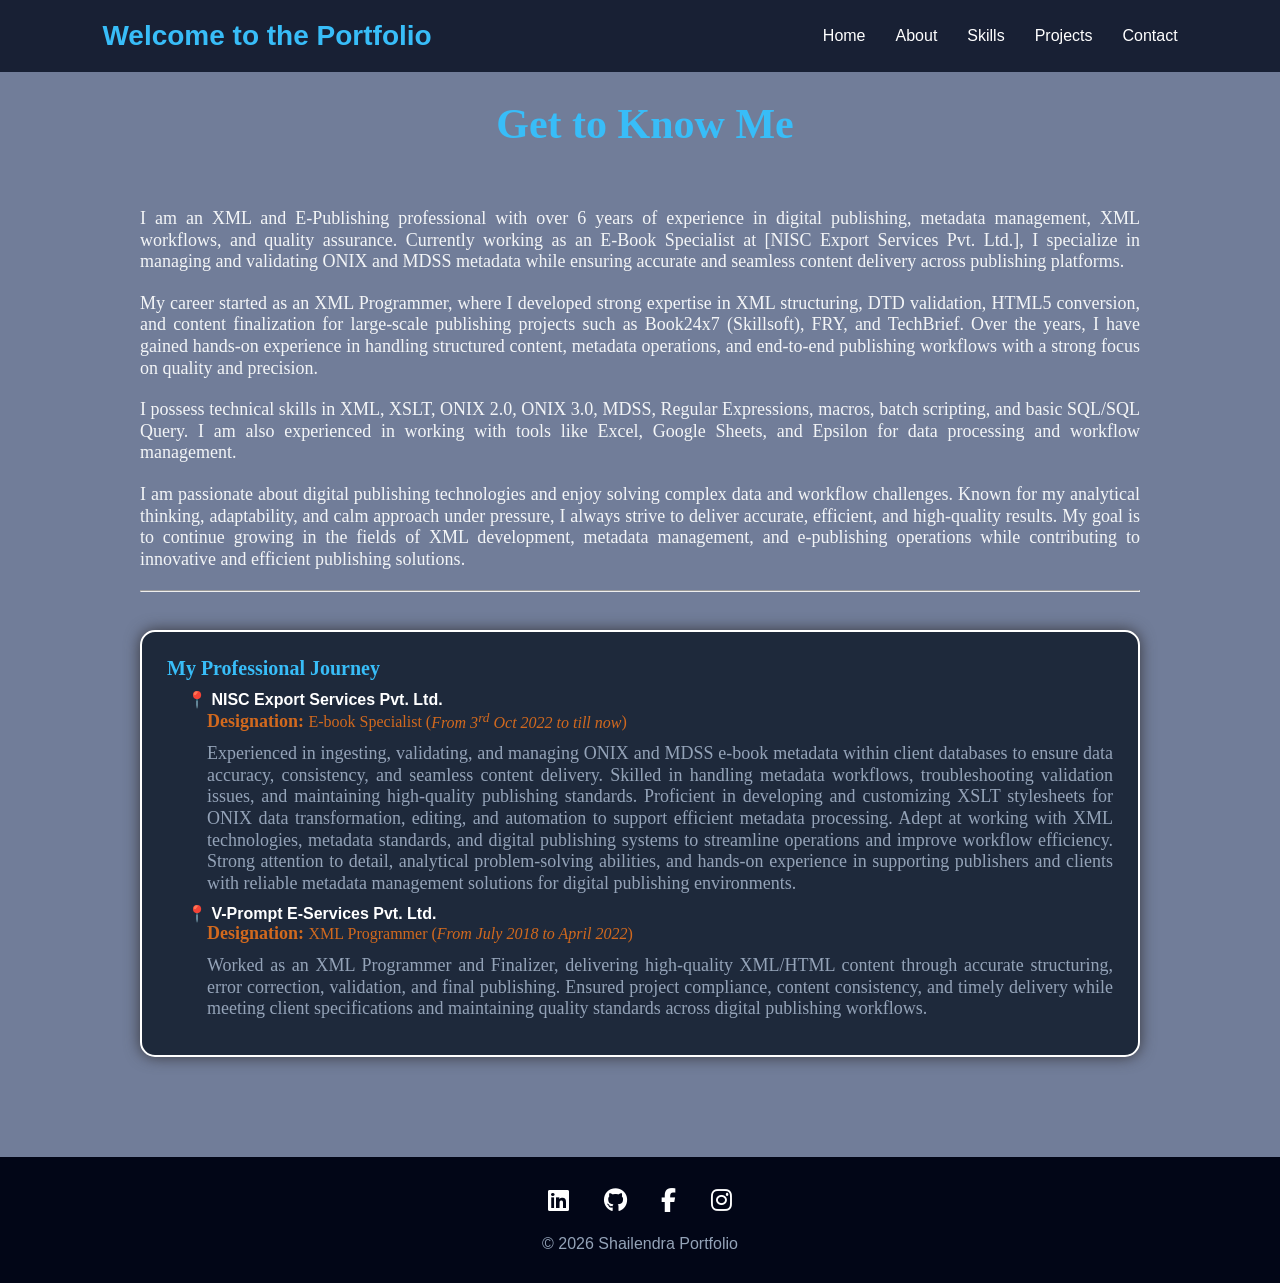
==== about.html @ 7cc84ee2 "Add files via upload" ====
<!DOCTYPE html>
<html lang="en">
<head>
    <meta charset="UTF-8">
    <meta name="viewport" content="width=device-width, initial-scale=1.0">
    <title>About | Shailendra</title>

    <link rel="stylesheet" href="style.css">

    <link rel="stylesheet"
    href="https://cdnjs.cloudflare.com/ajax/libs/font-awesome/6.5.1/css/all.min.css">
</head>

<body>

<header>

    <nav class="navbar">

        <div class="logo">Welcome to the Portfolio</div>

        <ul class="nav-links">

            <li><a href="index.html">Home</a></li>

            <li><a href="about.html">About</a></li>

            <li><a href="skills.html">Skills</a></li>

            <li><a href="projects.html">Projects</a></li>

            <li><a href="contact.html">Contact</a></li>

        </ul>

        <div class="menu-btn">
            <i class="fa-solid fa-bars"></i>
        </div>

    </nav>

</header>


<section class="page-section">

    <div class="section-title">
        <h2>Get to Know Me</h2>
    </div>

    <div class="about-content">

        <p>I am an XML and E-Publishing professional with over 6 years of experience in digital publishing, metadata management, XML workflows, and quality assurance. Currently working as an E-Book Specialist at [NISC Export Services Pvt. Ltd.], I specialize in managing and validating ONIX and MDSS metadata while ensuring accurate and seamless content delivery across publishing platforms.</p>
        <p>My career started as an XML Programmer, where I developed strong expertise in XML structuring, DTD validation, HTML5 conversion, and content finalization for large-scale publishing projects such as Book24x7 (Skillsoft), FRY, and TechBrief. Over the years, I have gained hands-on experience in handling structured content, metadata operations, and end-to-end publishing workflows with a strong focus on quality and precision.</p>
        <p>I possess technical skills in XML, XSLT, ONIX 2.0, ONIX 3.0, MDSS, Regular Expressions, macros, batch scripting, and basic SQL/SQL Query. I am also experienced in working with tools like Excel, Google Sheets, and Epsilon for data processing and workflow management.</p>
        <p>I am passionate about digital publishing technologies and enjoy solving complex data and workflow challenges. Known for my analytical thinking, adaptability, and calm approach under pressure, I always strive to deliver accurate, efficient, and high-quality results. My goal is to continue growing in the fields of XML development, metadata management, and e-publishing operations while contributing to innovative and efficient publishing solutions.</p><hr/><br/>


        <div class="exp-card">

            <h3 class="exp-title">My Professional Journey</h3>
            <div class="pro-journey">
            <h4>&#x1F4CD; NISC Export Services Pvt. Ltd.</h4>
            <p class="designation"><b>Designation:</b> <span class="desig">E-book Specialist (<i>From 3<sup>rd</sup> Oct 2022 to till now</i>)</span></p>
            <p class="exdet">Experienced in ingesting, validating, and managing ONIX and MDSS e-book metadata within client databases to ensure data accuracy, consistency, and seamless content delivery. Skilled in handling metadata workflows, troubleshooting validation issues, and maintaining high-quality publishing standards. Proficient in developing and customizing XSLT stylesheets for ONIX data transformation, editing, and automation to support efficient metadata processing. Adept at working with XML technologies, metadata standards, and digital publishing systems to streamline operations and improve workflow efficiency. Strong attention to detail, analytical problem-solving abilities, and hands-on experience in supporting publishers and clients with reliable metadata management solutions for digital publishing environments.</p>

            <h4>&#x1F4CD; V-Prompt E-Services Pvt. Ltd.</h4>
            <p class="designation"><b>Designation:</b> <span class="desig">XML Programmer (<i>From July 2018 to April 2022</i>)</span></p>
            <p class="exdet">Worked as an XML Programmer and Finalizer, delivering high-quality XML/HTML content through accurate structuring, error correction, validation, and final publishing. Ensured project compliance, content consistency, and timely delivery while meeting client specifications and maintaining quality standards across digital publishing workflows.</p>


            </div>


        </div>

    </div>

</section>


<footer>

    <div class="social-icons">

        <a href="https://www.linkedin.com/in/shailendra-kumar-chauhan-7b0735275/"><i class="fa-brands fa-linkedin"></i></a>

        <a href="https://github.com/shailendra9955"><i class="fa-brands fa-github"></i></a>

        <a href="https://www.facebook.com/Shailendra9955"><i class="fa-brands fa-facebook-f"></i></a>
        <a href="https://www.instagram.com/shailendra_9955/"><i class="fa-brands fa-instagram"></i></a>

    </div>

    <p>© 2026 Shailendra Portfolio</p>

</footer>

<script src="script.js"></script>

</body>
</html>
---- style.css ----
*{
    margin:0;
    padding:0;
    box-sizing:border-box;
    scroll-behavior:smooth;
}

body{
    font-family:'Poppins', sans-serif;
    background:#717d99;
    color:white;
}

/* ================= NAVBAR ================= */

header{
    position:fixed;
    width:100%;
    top:0;
    z-index:1000;
    background:rgba(15, 23, 42, 0.9);
    backdrop-filter:blur(10px);
}

.navbar{
    display:flex;
    justify-content:space-between;
    align-items:center;
    padding:20px 8%;
}

.logo{
    font-size:28px;
    font-weight:700;
    color:#38bdf8;
    cursor:pointer;
}

.nav-links{
    display:flex;
    list-style:none;
    gap:30px;
}

.nav-links a{
    text-decoration:none;
    color:white;
    font-weight:500;
    transition:0.3s;
}

.nav-links a:hover{
    color:#38bdf8;
}

.menu-btn{
    display:none;
    font-size:25px;
    cursor:pointer;
}

/* ================= HOME ================= */

.home{
    min-height:100vh;
    display:flex;
    justify-content:center;
    align-items:center;
    padding:120px 8%;
}

.home-content{
    display:flex;
    align-items:center;
    justify-content:space-between;
    gap:60px;
    flex-wrap:wrap;
}

.profile-image img{
    width:360px;
    height:360px;
    border-radius:50%;
    object-fit:cover;
    border:6px solid #38bdf8;
    box-shadow:0 0 30px #38bdf8;
}

.home-text{
    max-width:600px;
}

.home-text h1{
    font-size:55px;
    margin-bottom:15px;
}

.home-text span{
    color:#38bdf8;
}

.home-text h2{
    font-size:24px;
    margin-bottom:20px;
    color:#ffffff;
}

.home-text p{
    line-height:1.5;
    color: #f3f5f7;
    margin-bottom:30px;
    margin-left: 10px;
    text-align: justify;
    font-size: 100%;
}

.btn{
    padding:14px 35px;
    background:#38bdf8;
    color:#000;
    text-decoration:none;
    border-radius:30px;
    font-weight:600;
    transition:0.4s;
}

.btn:hover{
    background:white;
    transform:scale(1.05);
}

/* ================= COMMON ================= */

section{
    padding:100px 8%;
}

.section-title{
    text-align:center;
    margin-bottom:60px;
}

.section-title h2{
    font-size:42px;
    color:#38bdf8;
}

/* ================= ABOUT ================= */

h2 {
font-size: 200%;
margin-left: 10px;
font-family: Georgia, 'Times New Roman', Times, serif;

}
.about-content{
    max-width:1000px;
    margin:auto;
}

.about-content p{
    margin-bottom:20px;
    text-align: justify;
    line-height:1.2;
    font-family: Cambria, Cochin, Georgia, Times, 'Times New Roman', serif;
    font-size: 18px;
    color:#f3f5f7;
}

.experience-box{
    margin-top:40px;
}

.exp-card{
    background:#1e293b;
    padding:25px;
    margin-top:20px;
    border-radius:15px;
    transition:0.4s;
    border: solid 2px white;
    box-shadow: 0px 0px 15px hsl(240, 5%, 23%);
}


.exp-title{
    color:#38bdf8;
    font-size:20px;
    font-family: Georgia, 'Times New Roman', Times, serif;
    margin-bottom:10px;
    font-weight:600;
}


div.pro-journey {
    margin-left:20px;
}

p.designation {
    font-size:18px;
    color:chocolate;
    margin-left:20px;
    margin-bottom:10px;
}
span.desig {
    font-size:16px;

}

p.exdet {
    font-size:18px;
    color:#94a3b8;
    margin-left:20px;
    text-align: justify;
    margin-bottom:10px;
    font-family: Cambria, Cochin, Georgia, Times, 'Times New Roman', serif;
}

/* ================= SKILLS ================= */

.skills-container{
    display:grid;
    grid-template-columns:repeat(auto-fit,minmax(180px,1fr));
    gap:25px;
}

.skill-card{
    background:#1e293b;
    padding:25px;
    text-align:center;
    border-radius:15px;
    font-weight:600;
    transition:0.4s;
    cursor:pointer;
    color:white;
}

.skill-card:hover{
    background:#38bdf8;
    color:rgb(247, 241, 241) !important;
    transform:translateY(-8px);
}

/* ================= PROJECTS ================= */

.project-container{
    display:grid;
    grid-template-columns:repeat(auto-fit,minmax(280px,1fr));
    gap:30px;
}

.project-card{
    background:#1e293b;
    padding:30px;
    border-radius:20px;
    transition:0.4s;
}

.project-card:hover{
    transform:translateY(-8px);
    background:#334155;
}

.project-card h3{
    margin-bottom:15px;
    color:#38bdf8;
}

/* ================= CONTACT ================= */

.contact-container{
    display:flex;
    gap:40px;
    flex-wrap:wrap;
    justify-content:center;
}

.contact-form{
    flex:1;
    min-width:300px;
}

.contact-form input,
.contact-form textarea{
    width:100%;
    padding:15px;
    margin-bottom:20px;
    border:none;
    border-radius:10px;
    background:#1e293b;
    color:white;
}

.contact-form button{
    padding:10px 20px;
    border:none;
    border-radius:30px;
    background:#38bdf8;
    cursor:pointer;
    font-weight:600;
    transition:0.4s;
    font-size: 18px;
}

.contact-form button:hover{
    background:rgb(9, 147, 211);
    transform:scale(1.05);
    

}

.contact-details{
    flex:1;
    min-width:250px;
}

.contact-details h3{
    margin-bottom:20px;
    color:#38bdf8;
}

.contact-details p{
    margin-bottom:15px;
}

/* ================= FOOTER ================= */

footer{
    background:#020617;
    text-align:center;
    padding:30px;
}

.social-icons{
    margin-bottom:20px;
}

.social-icons a{
    color:white;
    margin:0 15px;
    font-size:24px;
    transition:0.4s;
}

.social-icons a:hover{
    color:#38bdf8;
    transform:translateY(-5px);
}

footer p{
    color:#94a3b8;
}

/* ================= MOBILE ================= */

@media(max-width:768px){

    .navbar{
        padding:20px 5%;
    }

    .nav-links{
        position:absolute;
        top:80px;
        right:-100%;
        background:#0f172a;
        width:220px;
        flex-direction:column;
        text-align:center;
        padding:30px 0;
        transition:0.4s;
    }

    .nav-links.active{
        right:0;
    }

    .menu-btn{
        display:block;
    }

    .home-text h1{
        font-size:40px;
    }

    .home{
        text-align:center;
    }

    .home-content{
        flex-direction:column;
    }

    .profile-image img{
        width:220px;
        height:220px;
    }

}
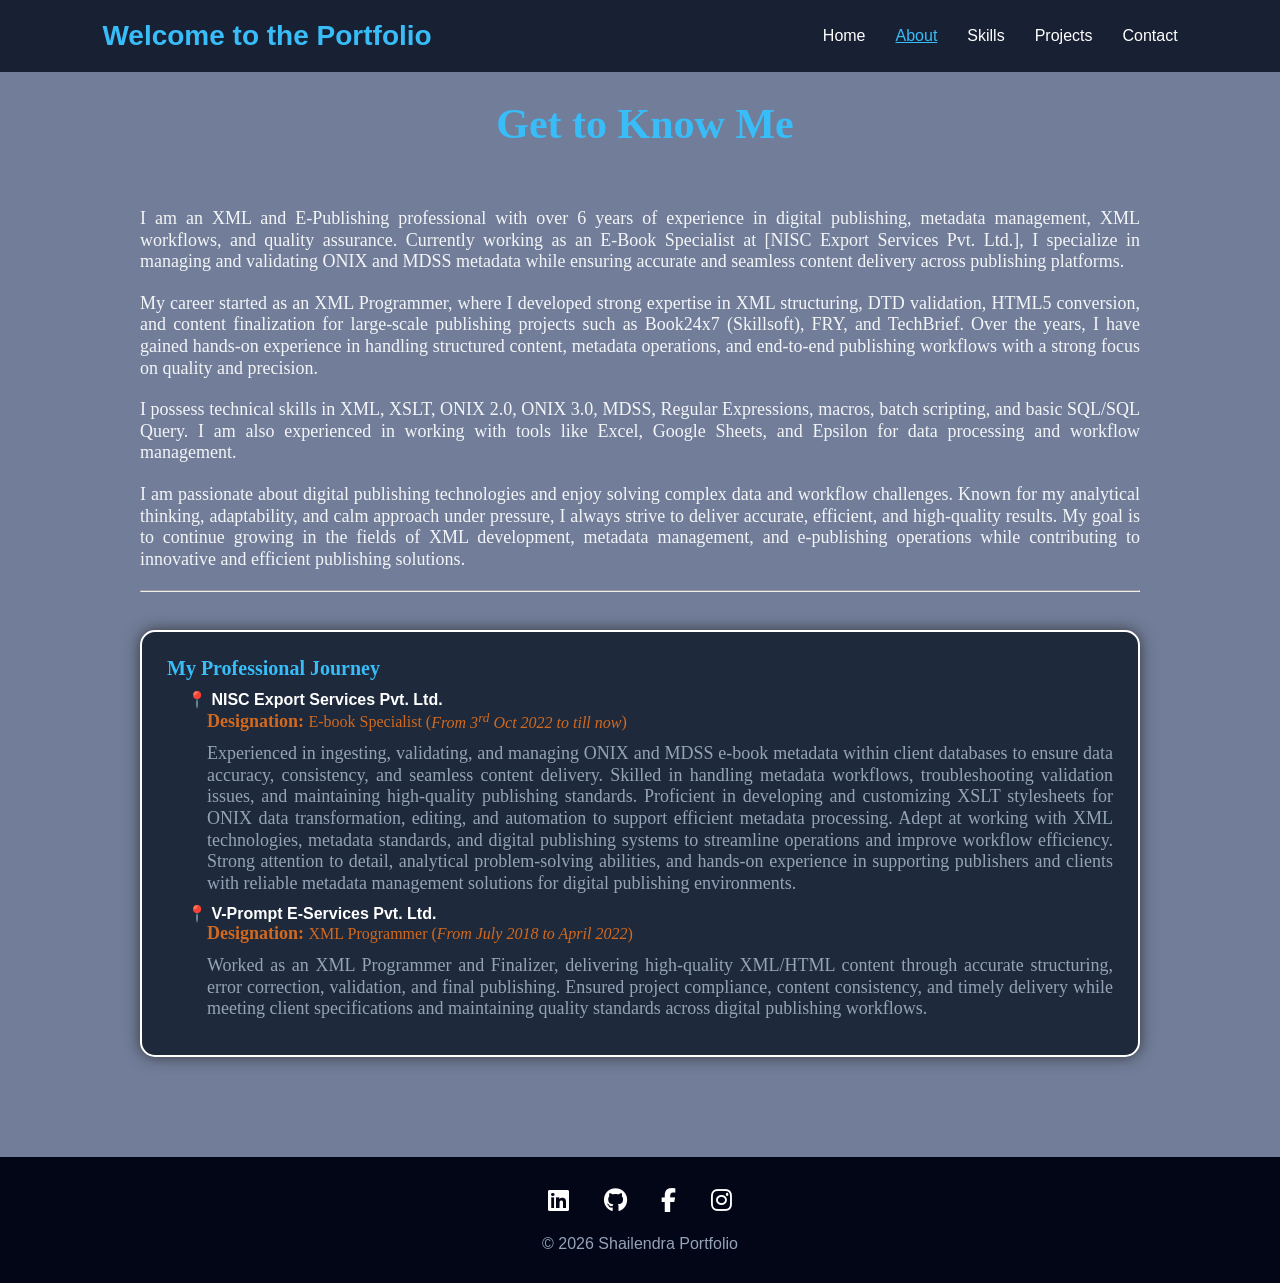
==== commit 5360b637: "Update about.html" ====
--- a/about.html
+++ b/about.html
@@ -23,7 +23,7 @@
 
             <li><a href="index.html">Home</a></li>
 
-            <li><a href="about.html">About</a></li>
+            <li><a href="about.html"><u style="color: #38bdf8;">About</u></a></li>
 
             <li><a href="skills.html">Skills</a></li>
 
@@ -99,4 +99,4 @@
 <script src="script.js"></script>
 
 </body>
-</html>+</html>
--- a/style.css
+++ b/style.css
@@ -263,6 +263,21 @@
 .project-card h3{
     margin-bottom:15px;
     color:#38bdf8;
+}
+
+.project-card button.view-project-btn{
+    background-color: #007bff;
+    color: white;
+    border: none;
+    border-radius: 6px;
+    padding: 8px 16px;
+    cursor: pointer;
+    font-size: medium;"
+}
+
+.project-card button.view-project-btn:hover{
+    background-color: #0056b3;
+    transform: scale(1.05);
 }
 
 /* ================= CONTACT ================= */
@@ -395,4 +410,4 @@
         height:220px;
     }
 
-}+}
